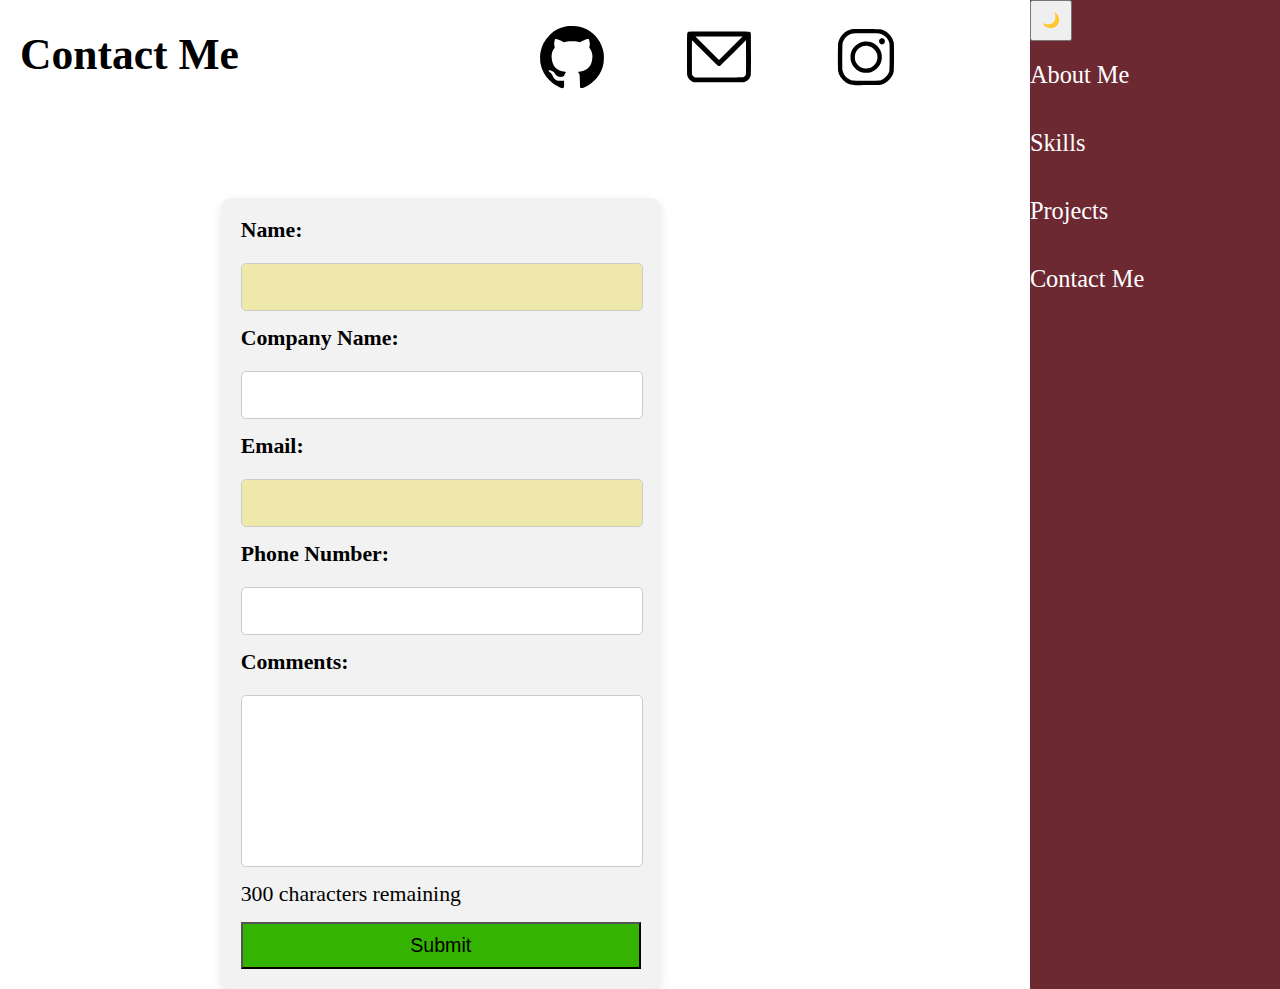
==== contact.html @ 510b4d6c "first commit" ====
<!DOCTYPE html>
<html lang="en">

<head>
    <meta charset="UTF-8">
    <meta name="description" content="Online Portfolio with HTML ONLY">
    <meta name="keywords" content="HTML">
    <meta name="author" content="Jaira">
    <meta name="viewport" content="width=device-width, initial-scale=1.0">
    <link href="styles/main.css" rel="stylesheet">
    <title>Contact page</title>
    <style>
        :root {
            --background-color: white;
            --text-color: black;
            --image-filter: none; /* Default filter for light mode */
        }
        [data-theme="dark"] {
            --background-color: black;
            --text-color: white;
            --image-filter: invert(1); /* Invert colors for dark mode */
        }
        body {
            background-color: var(--background-color);
            color: var(--text-color);
            transition: background-color 0.3s, color 0.3s;
        }
        .container {
            display: grid;
            grid-template-columns: 1.5fr 1.5fr 0.5fr 1fr 1fr 1fr 0.5fr 1.7fr;
            grid-template-rows: 1fr 1fr 2fr 1fr;
            grid-template-areas:
            "h1 h1 . git email insta . nav"
            ". form form form form form . nav"
            ". form form form form form . nav"
            ". form form form form form . nav"
        }
        h1 {
            grid-area: h1;
            font-size: calc(2.7dvw + 1dvh);
            padding-left: 20px;
        }
        #git {grid-area: git;}
        #insta {grid-area: insta;}
        #email {grid-area: email;}

        /*Form styling*/
        form {
            grid-area: form;
            font-size: calc(1dvw + 1dvh);
            max-width: 400px;
            padding: 20px;
            background: color(display-p3 0.95 0.95 0.95);
            border-radius: 10px;
            box-shadow: 0 4px 10px rgba(0, 0, 0, 0.1);
            display: flex;
            flex-direction: column;
            gap: 15px;
        }
        label {
            font-weight: bold;
            font-size: 1em;
            margin-bottom: 5px;
            color: black;
        }
        select,
        input {
            width: 100%;
            padding: 10px 0;
            font-size: 1em;
            border: 1px solid #ccc;
            border-radius: 5px;
            transition: border 0.3s ease-in-out, background 0.3s ease-in-out;
        }
        select:focus,
        input:focus {
            border: 1px solid color(display-p3 0 0.5 1);
            outline: none;
            box-shadow: 0 0 5px color-mix(in srgb, blue 50%, white 50%);
        }
        input:user-invalid {
            border: 2px solid red;
        }
        *:required {
            background-color: palegoldenrod;
        }
        button {
            font-size: 0.9em;
            padding: 10px;
        }
        textarea {
            width: 100%;
            height: 150px;
            padding: 10px 0;
            font-size: 1em;
            border: 1px solid #ccc;
            border-radius: 5px;
            transition: border 0.3s ease-in-out, background 0.3s ease-in-out;
            resize: none;
        }
        /*Error Messages*/
        #error-messages {
            display: none;
            color: red;
            font-size: 0.9em;
        }
        input:user-invalid + #error-messages,
        textarea:invalid + #error-messages {
            display: block;
        }
        @keyframes pulse {
            0% { transform: scale(1); }
            50% { transform: scale(1.05); }
            100% { transform: scale(1); }
        }
        /* Invalid input in form */
        form:has(select:invalid) button {
            background-color: gray;
            pointer-events: none;
            cursor: not-allowed;
        }
        form:not(:has(select:invalid)) button {
            background-color: color-mix(in srgb, #4aff00 70%, #000000 30%);
            cursor: pointer;
            pointer-events: auto;
            animation: pulse 1s infinite ease-in-out;
        }
        img {
            display: flex;
            width: 5dvw;
            height: 5dvw;
            padding: 25px;
            flex-direction: column;
            justify-content: center;
            filter: var(--image-filter);
        }
        h2 {
            font-size: calc(1.2dvw + 1dvh);
        }
        /* Mobile*/
        @media (max-width: 768px) {
            .container {
                grid-template-columns: 1fr;
                grid-template-rows: 1fr;
                grid-template-areas:
                "nav"
                "h1"
                "git"
                "insta"
                "email"
                "form";
            }
            img {
                margin-left: 50px;
            }
            form {
                max-width: 40%;
                padding: 15px;
                margin: 20px;
            }
            label {
                font-size: 0.9em;
            }
            select,
            input {
                font-size: 0.9em;
                padding: 10px 0;
            }
            textarea {
                padding: 10px 0;
            }
            button {
                font-size: 0.9em;
                padding: 10px;
            }
        }
        /* Tablet & restrictive laptops*/
        @media (min-width: 769px) and (max-width: 1200px) {
            .container {
                grid-template-columns: repeat(4, 1fr);
                grid-template-rows: 0.5fr 1fr 2fr 2fr;
                grid-template-areas:
                "h1 h1 h1 nav"
                "git insta email nav"
                "form form form nav"
                ". . . nav";
            }
            form {
                max-width: 450px;
                padding: 18px;
                margin: 20px;
            }
            label {
                font-size: 1em;
            }
            select,
            input {
                font-size: 1em;
                padding: 10px 0;
            }
            textarea {
                padding: 10px 0;
            }
        }
        .error-container {
            color: red;
            font-size: 0.9em;
            margin-top: 10px;
            border: 1px solid red;
            padding: 10px;
            display: none;
            background-color: #ffe6e6;
            border-radius: 5px;
        }
    </style>
</head>

<body>
    <main class="container">
        <nav id = "nav-sidebar">
            <ul>
                <button class="theme-switcher" id="theme-toggle" aria-label="Toggle Theme">🌙</button>
                <li><a href="index.html">About Me</a></li>
                <li><a href="skills.html">Skills</a></li>
                <li><a href="projects.html">Projects</a></li>
                <li><a href="contact.html">Contact Me</a></li>
            </ul>
        </nav>
        <h1>Contact Me</h1>
        <section id="git">
            <a href="https://github.com/jcaylao">
                <img src="images/Git-Icon.svg" alt="Github icon">
            </a>
        </section>
        <section id="email">
            <a href="mailto:jairavcaylao@gmail.com">
                <img src="images/Email-icon.svg" alt="Email icon">
            </a>
        </section>
        <section id="insta">
            <a href="https://www.instagram.com/cayjaira/">
                <img src="images/Insta-Icon.svg" alt="Instagram icon">
            </a>
        </section>

        <form id="contact-form" action="https://httpbin.org/post" method="POST">
            <label for="name">Name:</label>
            <input type="text" id="name" name="name" maxlength="30" required>

            <label for="company-name">Company Name:</label>
            <input type="text" id="company-name" name="company-name" maxlength="100">

            <label for="email">Email:</label>
            <input type="email" id="form-email" name="email" required>

            <label for="phone-number">Phone Number<span aria-hidden="true"></span>:</label>
            <input type="tel" id="phone-number" name="phone-number">

            <label for="comments">Comments:</label>
            <textarea id="comments" name="comments" maxlength="300"></textarea>
            <span class="char-count" id="char-count">300 characters remaining</span>

            <input type="hidden" name="possible_bot" value="true">
            <input type="hidden" name="form-errors" id="form-errors">

            <div id="error-messages" class="error-container"></div>

            <button type="submit">Submit</button>
        </form>
    </main>

    <noscript>Javascript is disabled, some features may not work properly.</noscript>
    <script>
        //Dark and Light mode theme toggle
        const themeToggle = document.getElementById('theme-toggle');

        function setTheme(theme) {
            document.documentElement.setAttribute('data-theme', theme);
            localStorage.setItem('theme', theme);
            themeToggle.textContent = theme === 'dark' ? '☀️' : '🌙';
        }

        themeToggle.addEventListener('click', () => {
            const currentTheme = localStorage.getItem('theme') || 'light';
            const newTheme = currentTheme === 'light' ? 'dark' : 'light';
            setTheme(newTheme);
        });

        document.addEventListener('DOMContentLoaded', () => {
            const savedTheme = localStorage.getItem('theme') || 'light';
            setTheme(savedTheme);
        });

        //Validate the fields
        document.addEventListener('DOMContentLoaded', function() {
            const form = document.getElementById('contact-form');
            const commentsInput = document.getElementById('comments');
            const phoneInput = document.getElementById('phone-number');
            const charCount = document.getElementById('char-count');
            const errorContainer = document.getElementById('error-messages');
            const errorField = document.getElementById('form-errors');
            let form_errors= [];
            //Check for invalid fields
            const fields = [
                { id: 'name', pattern: /^[a-zA-Z\s]*$/, errorMsg: 'Name can only contain letters and spaces.' },
                { id: 'company-name', pattern: /^[a-zA-Z0-9\s\-]*$/, errorMsg: 'Company name can only contain letters, numbers, spaces, and hyphens.' },
                { id: 'phone-number', pattern: /^\d{3}-\d{3}-\d{4}$/, errorMsg: 'Phone number must be in format 123-456-7890.' },
                {id: 'comments', pattern: /^[a-zA-Z0-9 .,!?'"()\-]*$/, errorMsg: 'Invalid character detected in comment.'},
            ];
            fields.forEach(field => {
                const input = document.getElementById(field.id);
                input.addEventListener('input', function (event) {
                    validateInput(input, field.pattern, field.errorMsg, field.id);
                });
                input.addEventListener('blur', function () {
                    if (!input.checkValidity()) {
                        logError(field.id, field.errorMsg);
                    } else {
                        removeError(field.id)
                    }
                });
            });
            function validateInput(input, pattern, errorMsg, fieldID) {
                let originalValue = input.value;
                let newValue = '';
                let illegalCharDetected = false;
                for (let char of originalValue) {
                    if (pattern.test(char)) {
                        newValue += char;
                    } else {
                        illegalCharDetected = true;
                    }
                }
                if (illegalCharDetected) {
                    flashField(this);
                    logError(fieldID, `Illegal character detected ${field.id.replace('-', '')}.`);
                }
                if (originalValue !== newValue) {
                    input.value = newValue;
                } else {
                    removeError(fieldID);
                }
            }
            //Flash field
            function flashField(input) {
                input.classList.add('flash');
                setTimeout(() => { input.classList.remove('flash') }, 500);
            }
            //Log errors to form_errors array
            function logError(field, message) {
                removeError(field);
                form_errors.push({field, message});
                updateErrorContainer();
                errorField.value = JSON.stringify(form_errors);
            }
            //Remove errors
            function removeError(field) {
                form_errors = form_errors.filter(error => error.field !== field);
                updateErrorContainer();
                errorField.value = JSON.stringify(form_errors);
            }
            function updateErrorContainer() {
                if (form_errors.length > 0) {
                    errorContainer.innerHTML = form_errors.map(error => `<p>${error.message}</p>`).join('');
                    errorContainer.style.display = 'block';
                    // Fade out the message after 2 seconds
                    setTimeout(() => {
                        errorContainer.style.display = "none";
                    }, 2000);
                } else {
                    errorContainer.innerHTML = '';
                    errorContainer.style.display = 'none';
                }
            }
            //Format phone number as XXX-XXX-XXXX and prevent invalid characters
            phoneInput.addEventListener('input', function(event) {
                let input = this.value.replace(/\D/g, ''); // Remove non-numeric characters
                if (input.length > 3 && input.length <= 6) {
                    input = input.slice(0, 3) + '-' + input.slice(3);
                } else if (input.length > 6) {
                    input = input.slice(0, 3) + '-' + input.slice(3, 6) + '-' + input.slice(6, 10);
                }
                this.value = input;
                if (input.length === 12) {
                    removeError('phone-number');
                } else {
                    flashField(this);
                    logError('phone-number', 'Phone number must be in format 123-456-7890');
                }
            });
        //Character countdown for comment section
        commentsInput.addEventListener("input", function() {
            let remaining = 300 - this.value.length;
            charCount.textContent = `${remaining} characters remaining`;

            if (remaining <= 100 && remaining > 50 && remaining > 20) {
                charCount.classList.add("warning");
                charCount.classList.remove("error");
                charCount.style.color = "#e0e019";
            } else if (remaining <= 50 && remaining > 20) {
                charCount.classList.add("warning");
                charCount.classList.remove("error");
                charCount.style.color = "orange";
            } else if (remaining <= 20) {
                charCount.classList.add("error");
                charCount.classList.remove("warning");
                charCount.style.color = "red";
            } else {
                charCount.classList.remove("warning", "error");
                charCount.style.color = "black"
            }
            if (this.value.length > 300) {
                this.value = this.value.substring(0, 300);
                logError('comments', 'Character limit exceeded!');
            } else {
                removeError('comments');
            }
        });
        //Form submission
        form.addEventListener("submit", function(event) {
            form_errors.length = 0;
            errorContainer.innerHTML = '';
            errorField.value = '';

            fields.forEach(field => {
                const input = document.getElementById(field.id);
                if (!input.checkValidity()) {
                    logError(field.id, field.errorMsg);
                    event.preventDefault();
                }
            });
            if (form_errors.length > 0) {
                errorField.value = JSON.stringify(form_errors);
                event.preventDefault();
            }
        });
    });
        </script>
        </body>
</html>
---- styles/main.css ----
:root {
    --primary-bg: white;
    --text-color: black;
    --nav-bg: #6d2932;
    --nav-ul-li-a-text-color: white;
    --nav-ul-li-a-hover-bg-color: #97595e;
    --nav-ul-li-a-hover-text-color: white;
    --background-color: white;
    --image-filter: none; /* Default filter for light mode */
}

body {
    font-family: Comic Sans MS, Comic Sans, cursive;
    padding: 0;
    margin: 0;
}

/* Nav bar styling */
nav {
    grid-area: nav;
    background-color: #6d2932;
    margin: 0;
    padding: 0;
    height: 100%;
}
nav ul {
    list-style: none;
    margin: 0;
    padding: 0;
}
nav ul li a {
    display: block;
    width: 100%;
    padding: 20px 0 20px 0;
    text-decoration: none;
    color: white;
    font-size: calc(1.2dvw + 1dvh);
    background: transparent;
}
nav ul li a:hover {
    background: #97595e;
    color: #fff;
}
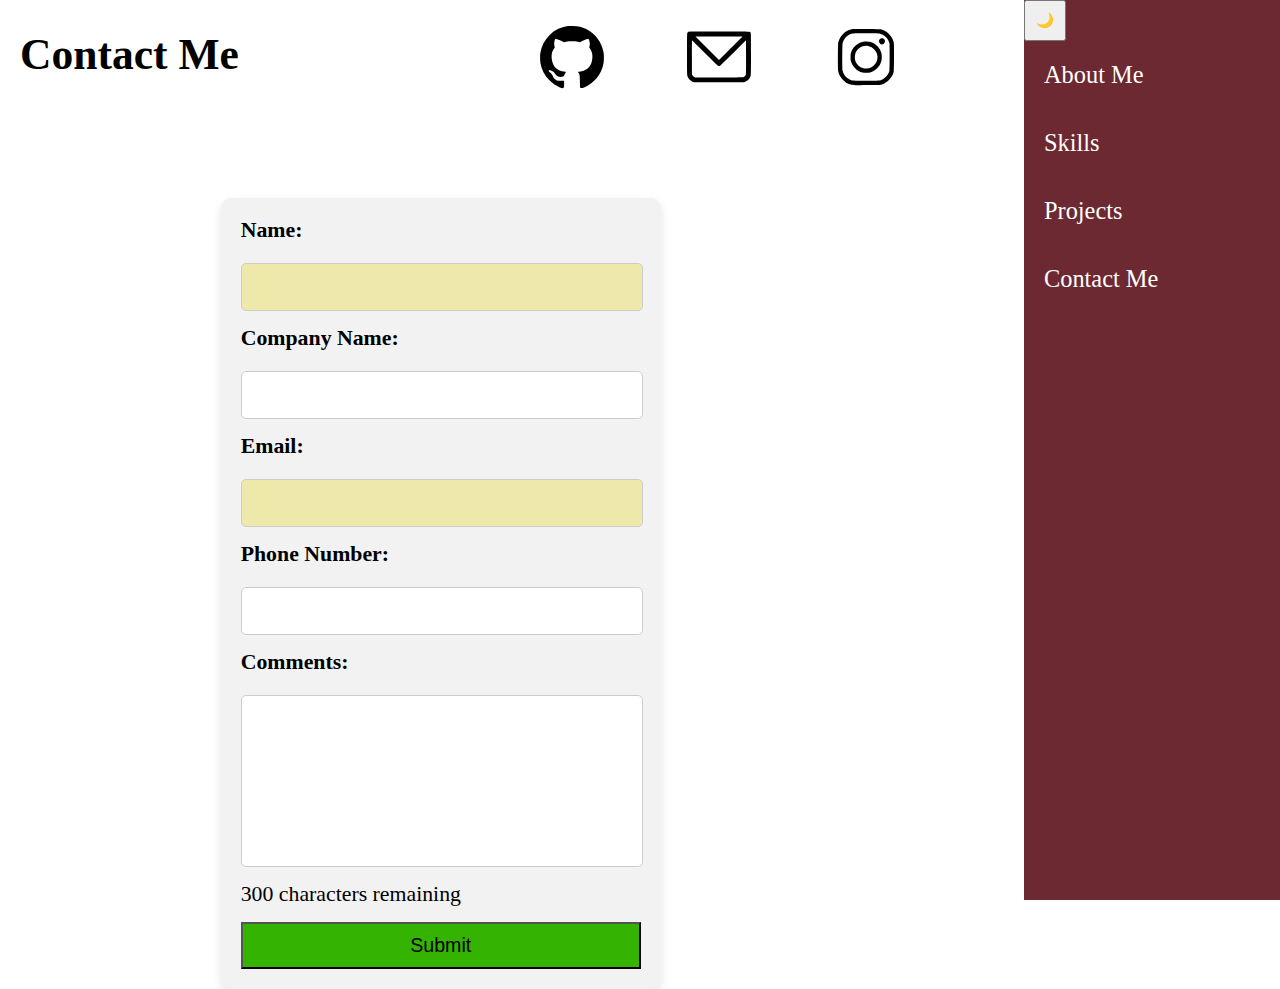
==== commit 98a777c5: "fix: was failing validator due to button being a child of ul, now placed button into li. now passes " ====
--- a/contact.html
+++ b/contact.html
@@ -219,7 +219,9 @@
     <main class="container">
         <nav id = "nav-sidebar">
             <ul>
-                <button class="theme-switcher" id="theme-toggle" aria-label="Toggle Theme">🌙</button>
+                <li>
+                    <button class="theme-switcher" id="theme-toggle" aria-label="Toggle Theme">🌙</button>
+                </li>
                 <li><a href="index.html">About Me</a></li>
                 <li><a href="skills.html">Skills</a></li>
                 <li><a href="projects.html">Projects</a></li>
--- a/styles/main.css
+++ b/styles/main.css
@@ -19,9 +19,13 @@
 nav {
     grid-area: nav;
     background-color: #6d2932;
+    right: 0;
     margin: 0;
     padding: 0;
+    width: 20%;
     height: 100%;
+    position: fixed;
+    overflow: hidden;
 }
 nav ul {
     list-style: none;
@@ -31,7 +35,7 @@
 nav ul li a {
     display: block;
     width: 100%;
-    padding: 20px 0 20px 0;
+    padding: 20px 0 20px 20px;
     text-decoration: none;
     color: white;
     font-size: calc(1.2dvw + 1dvh);
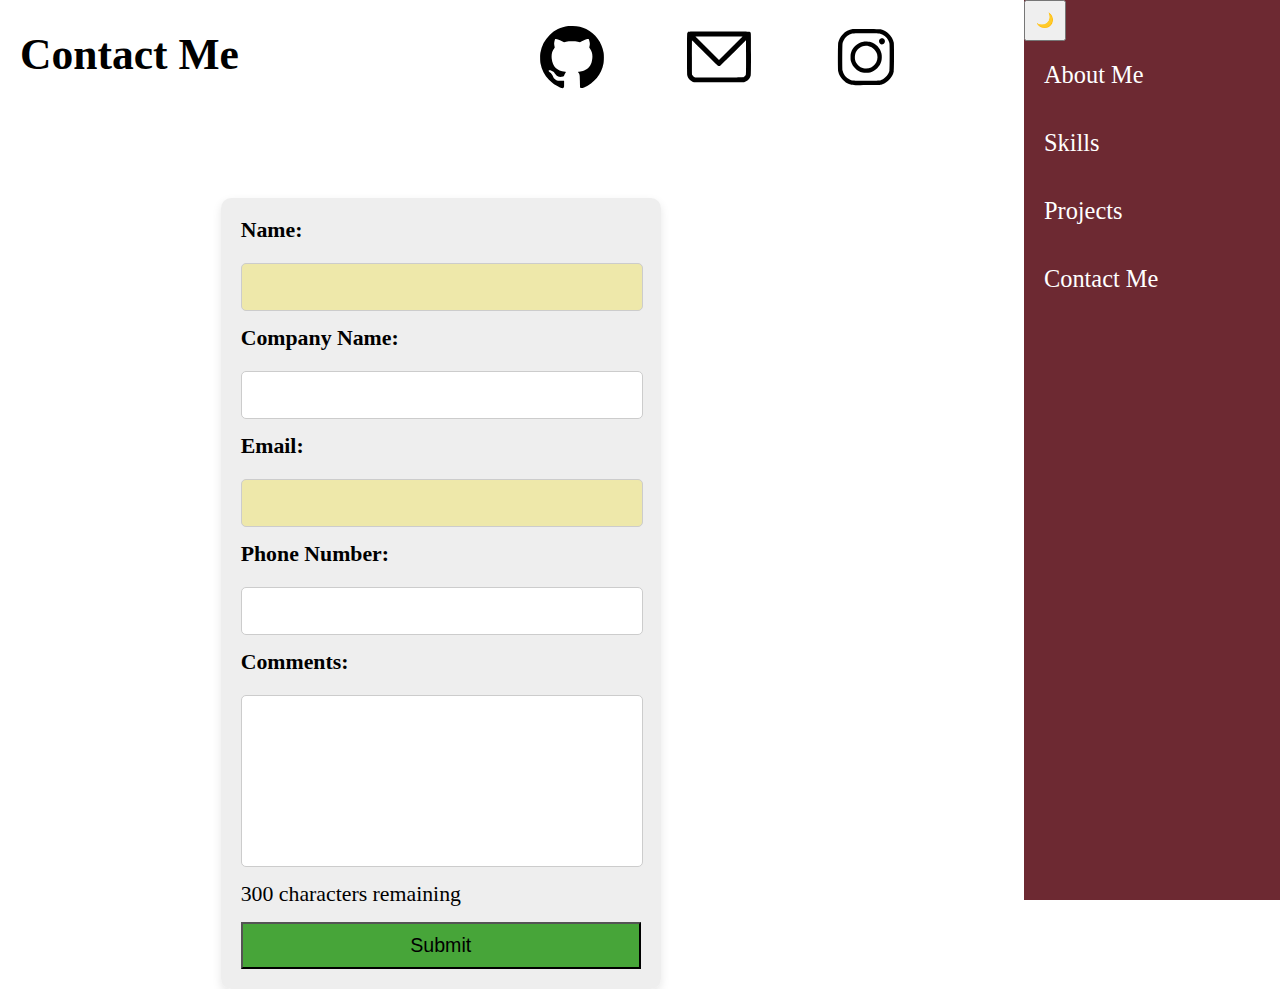
==== commit 7a78cba2: "fix: resolved validation errors, ie.color,color-mix, and label for email" ====
--- a/contact.html
+++ b/contact.html
@@ -50,7 +50,7 @@
             font-size: calc(1dvw + 1dvh);
             max-width: 400px;
             padding: 20px;
-            background: color(display-p3 0.95 0.95 0.95);
+            background-color : rgba(234, 234, 234, 0.8);
             border-radius: 10px;
             box-shadow: 0 4px 10px rgba(0, 0, 0, 0.1);
             display: flex;
@@ -74,9 +74,9 @@
         }
         select:focus,
         input:focus {
-            border: 1px solid color(display-p3 0 0.5 1);
+            border: 1px solid rgb(0, 119, 255);
             outline: none;
-            box-shadow: 0 0 5px color-mix(in srgb, blue 50%, white 50%);
+            box-shadow: 0 0 5px rgb(0, 119, 255);
         }
         input:user-invalid {
             border: 2px solid red;
@@ -120,7 +120,7 @@
             cursor: not-allowed;
         }
         form:not(:has(select:invalid)) button {
-            background-color: color-mix(in srgb, #4aff00 70%, #000000 30%);
+            background-color: rgb(71, 165, 57);
             cursor: pointer;
             pointer-events: auto;
             animation: pulse 1s infinite ease-in-out;
@@ -252,7 +252,7 @@
             <label for="company-name">Company Name:</label>
             <input type="text" id="company-name" name="company-name" maxlength="100">
 
-            <label for="email">Email:</label>
+            <label for="form-email">Email:</label>
             <input type="email" id="form-email" name="email" required>
 
             <label for="phone-number">Phone Number<span aria-hidden="true"></span>:</label>
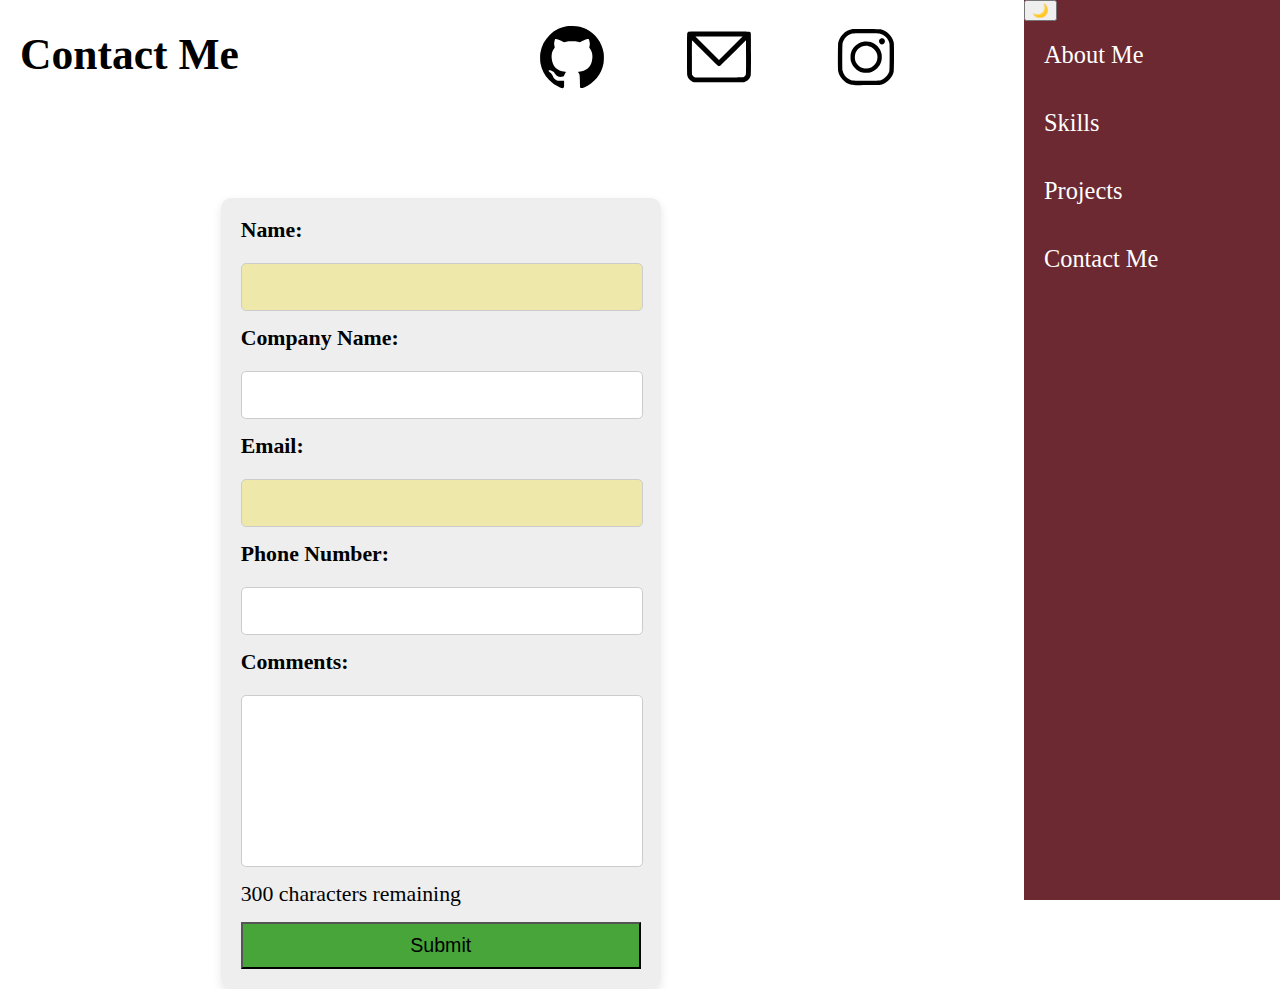
==== commit d73334d4: "style: removed padding from theme-toggle button to be cohesive with theme-toggle button on other pag" ====
--- a/contact.html
+++ b/contact.html
@@ -84,7 +84,7 @@
         *:required {
             background-color: palegoldenrod;
         }
-        button {
+        #submit-button {
             font-size: 0.9em;
             padding: 10px;
         }
@@ -168,10 +168,6 @@
             }
             textarea {
                 padding: 10px 0;
-            }
-            button {
-                font-size: 0.9em;
-                padding: 10px;
             }
         }
         /* Tablet & restrictive laptops*/
@@ -267,7 +263,7 @@
 
             <div id="error-messages" class="error-container"></div>
 
-            <button type="submit">Submit</button>
+            <button id="submit-button" type="submit">Submit</button>
         </form>
     </main>
 
